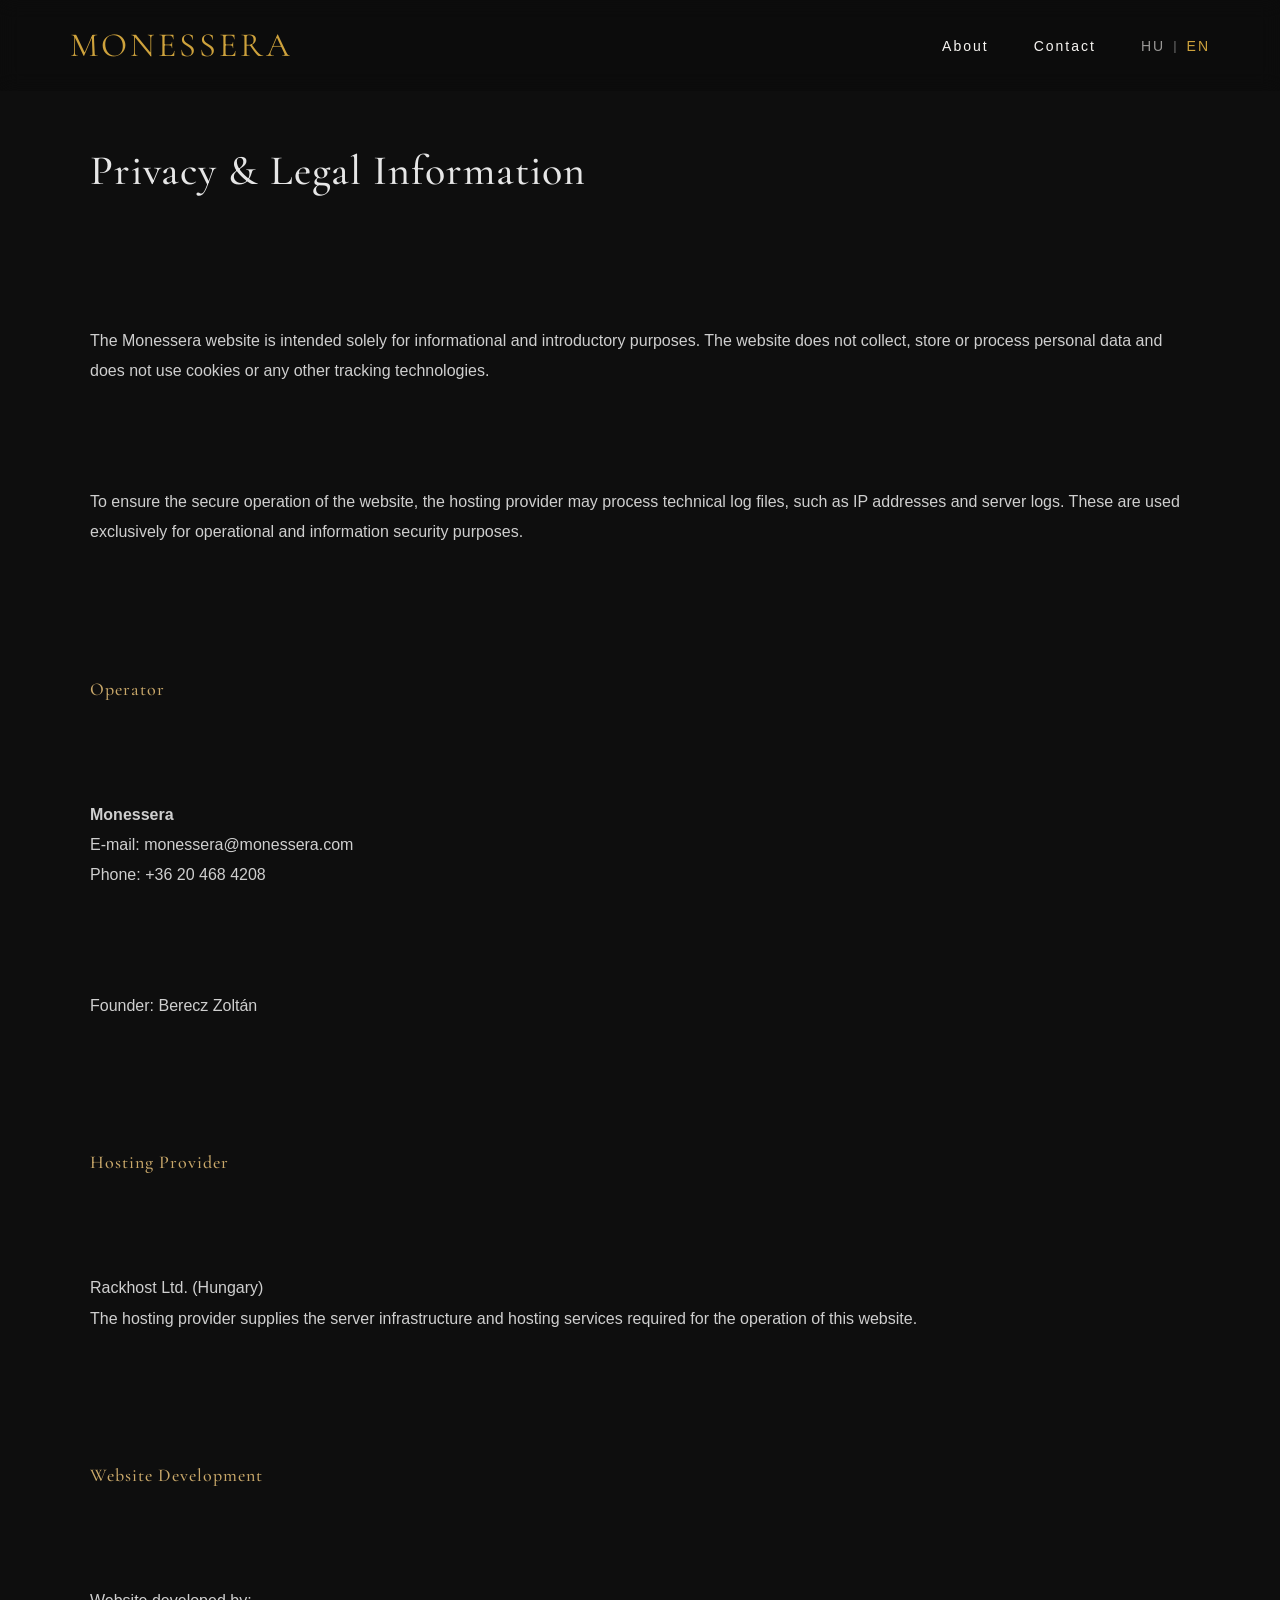
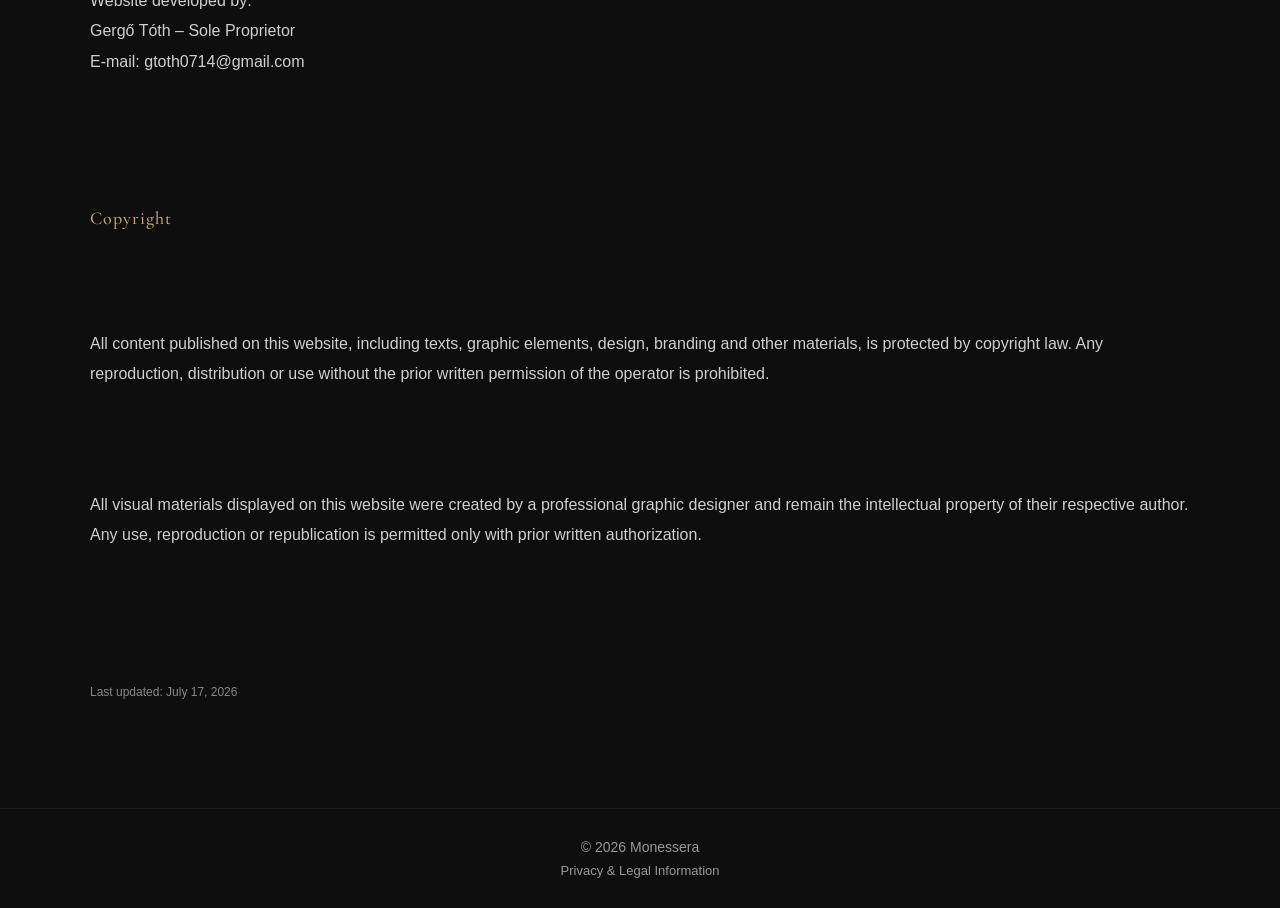
==== adatkezelesi-tajekoztato-en.html @ 2a82f2e4 "new text" ====
<!DOCTYPE html>
<html lang="en">

<head>
    <meta charset="UTF-8">
    <meta name="viewport" content="width=device-width, initial-scale=1.0">

    <title>Privacy & Legal Information | Monessera</title>

    <link rel="preconnect" href="https://fonts.googleapis.com">
    <link rel="preconnect" href="https://fonts.gstatic.com" crossorigin>

    <link href="https://fonts.googleapis.com/css2?family=Cormorant+Garamond:wght@400;500;600&family=Montserrat:wght@300;400;500&display=swap" rel="stylesheet">

    <link rel="stylesheet" href="style.css">
</head>

<body>

<nav>

    <div class="logo">MONESSERA</div>

    <div class="nav-right">

        <ul>
            <li><a href="english.html#about">About</a></li>
            <li><a href="english.html#contact">Contact</a></li>
        </ul>

        <div class="language-switch">
            <a href="adatkezelesi-tajekoztato.html">HU</a>
            <span>|</span>
            <a href="adatkezelesi-tajekoztato-en.html" class="active">EN</a>
        </div>

    </div>

</nav>

<section class="legal">

    <div class="container1">

        <h1>Privacy & Legal Information</h1>

        <p>
            The Monessera website is intended solely for informational and
            introductory purposes. The website does not collect, store or
            process personal data and does not use cookies or any other
            tracking technologies.
        </p>

        <p>
            To ensure the secure operation of the website, the hosting provider
            may process technical log files, such as IP addresses and server
            logs. These are used exclusively for operational and information
            security purposes.
        </p>

        <h2>Operator</h2>

        <p>
            <strong>Monessera</strong><br>
            E-mail: monessera@monessera.com<br>
            Phone: +36 20 468 4208
        </p>

        <p>
            Founder: Berecz Zoltán
        </p>

        <h2>Hosting Provider</h2>

        <p>
            Rackhost Ltd. (Hungary)<br>
            The hosting provider supplies the server infrastructure and hosting
            services required for the operation of this website.
        </p>

        <h2>Website Development</h2>

        <p>
            Website developed by:<br>
            Gergő Tóth – Sole Proprietor<br>
            E-mail: gtoth0714@gmail.com
        </p>

        <h2>Copyright</h2>

        <p>
            All content published on this website, including texts, graphic
            elements, design, branding and other materials, is protected by
            copyright law. Any reproduction, distribution or use without the
            prior written permission of the operator is prohibited.
        </p>

        <p>
            All visual materials displayed on this website were created by a
            professional graphic designer and remain the intellectual property
            of their respective author. Any use, reproduction or republication
            is permitted only with prior written authorization.
        </p>

        <p class="small">
            Last updated: July 17, 2026
        </p>

    </div>

</section>

<footer>

    <div class="footer-inner">

        <span>© 2026 Monessera</span>

        <a href="adatkezelesi-tajekoztato-en.html">
            Privacy & Legal Information
        </a>

    </div>

</footer>

</body>

</html>
---- style.css ----
:root{

    --gold:#CEA23C;

    --black:#0E0E0E;

    --white:#ffffff;

    --bg:#F7F5F2;

    --text:#222;

}

*{

    margin:0;

    padding:0;

    box-sizing:border-box;

}

html{

    scroll-behavior:smooth;

}

body{

    font-family: "Inter", sans-serif;

    background:var(--bg);

    color:var(--text);

}

h1, h2, .logo{
    font-family: "Cormorant Garamond", serif;
}

p, a, li{
    font-family: "Inter", sans-serif;
    font-weight: 300;
}

img{

    width:100%;

    display:block;

}

nav{

    position:fixed;

    top:0;

    width:100%;

    padding:25px 70px;

    display:flex;

    justify-content:space-between;

    align-items:center;

    z-index:100;

    background:rgba(0,0,0,.10);

    backdrop-filter:blur(10px);

}

.logo{

    color:var(--gold);

    font-size:34px;

    letter-spacing:3px;

}

.nav-right{
    display:flex;
    align-items:center;
    gap:45px;
}

.language-switch{
    display:flex;
    align-items:center;
    gap:8px;
    font-size:13px;
    letter-spacing:2px;
}

.language-switch a{
    opacity: .6;
}

.language-switch a.active{
    opacity: 1;
    color: var(--gold);
    font-weight: 500;
}

.language-switch a:hover{
    color:var(--gold);
}

.language-switch span{
    color:rgba(255,255,255,.4);
}

nav ul{

    display:flex;

    list-style:none;

    gap:45px;

}

nav a{
    color:#F7F5F2;
    text-decoration:none;
    letter-spacing:2px;
    font-size:14px;
    position:relative;
    transition: color .35s ease;
}

nav a::after{
    content:"";
    position:absolute;
    left:0;
    bottom:-6px;
    width:0%;
    height:1px;
    background:#CEA23C;
    transition: width .35s ease;
}

nav a:hover{
    color:#CEA23C;
}

nav a:hover::after{
    width:100%;
}

.hero{

    position:relative;

    min-height:100vh;

    max-width: 100%;

    display:flex;

    align-items:center;

    justify-content:center;

    overflow:hidden;

    background:#0E0E0E;

}

.hero::before{
    content:"";
    position:absolute;
    inset:0;
    background: url("assets/buscard.png") center / cover no-repeat;
    opacity: .15;
    filter: contrast(1.1) saturate(0.8);
    transform: scale(1.08);
}

.overlay{

    position:absolute;

    inset:0;

    background:
    linear-gradient(
    180deg,     
    rgba(0,0,0,.15),    
    rgba(0,0,0,.55)
    );

}

.hero-content{

    position:relative;

    text-align:center;

    color:#F7F5F2;

    z-index:5;

}

.hero h1{

    color:var(--gold);

    font-size:110px;

    letter-spacing:8px;

}

.hero h2{

    font-size:48px;

    margin:20px 0;

    font-weight:400;

    padding-bottom: 80px;

    padding-top: 20px;

}

.hero p{

    max-width:600px;

    margin:auto;

    line-height:1.9;

    color:#ddd;

}

.discover{

    display:inline-block;

    margin-top:45px;

    color:var(--gold);

    text-decoration:none;

    border-bottom:1px solid var(--gold);

    padding-bottom:6px;

}

.content-background{
    position: relative;
    overflow: hidden;
}

.content-background::before{
    content: "";

    position: absolute;
    inset: 0;

    background: url("assets/gorog.png")
                center center / contain
                repeat;

    opacity: 0.3;

    z-index: 0;
}

.content-background > *{
    position: relative;
    z-index: 1;
}

.quote{

    padding:180px 20px;

    text-align:center;

}

.quote h2{

    font-size:60px;

    max-width:900px;

    margin:auto;

    color: #0E0E0E;

}

.about{

    padding:180px 10%;

}

.about .container {
    max-width: 1300px;
    margin: auto;
    padding: 0 40px;
}

.about-content {
    display: grid;
    grid-template-columns: 1fr 1fr;
    gap: 90px;
    align-items: start;
}

.about-founder,
.about-credo {
    text-align: center;
}

.container1 {
    
    gap: 90px;

    align-items: flex-start;

    display: flex;

    flex-direction: column;

    padding:25px 70px;
}

.about h2{

    font-size:42px;

    color:var(--gold);

    margin-bottom:25px;

    font-weight: 400;

    letter-spacing: 1px;
}

.about h3 {
    font-size: 18px;
    font-weight: 500;
    margin-bottom: 35px;
    color:#0E0E0E;
}

.about p{

    line-height:1.9;

    margin-bottom:20px;

    font-size: 18px;

}

.quote {
    font-family: "Cormorant Garamond", serif;
    font-size: 22px;
    line-height: 1.8;
    color: #0E0E0E;
}


/* kis elegáns elválasztó */

.about-credo {
    border-left: 1px solid rgba(0,0,0,0.12);
    padding-left: 60px;
}


/* kép */

.about-right {
    margin-top: 75px;
    text-align: center;
}

.brand-img {
    max-width: 550px;
    width: 100%;
}

@media (max-width: 768px) {

    .about {
        padding: 70px 0;
    }

    .about .container {
        padding: 0 15px;
    }


    .about-content {
        grid-template-columns: 1fr;
        gap: 70px;
    }


    .about-credo {
        border-left: none;
        border-top: 1px solid rgba(0,0,0,0.12);
        padding-left: 0;
        padding-top: 60px;
    }


    .about h2 {
        font-size: 32px;
    }


    .quote {
        font-size: 18px;
        line-height: 1.7;
    }


    .about-right {
        margin-top: 50px;
    }

}

.brands{

    padding:160px 10%;

}

.brand{

    display:grid;

    grid-template-columns:1fr 1fr;

    gap:80px;

    align-items:center;

    margin-bottom:180px;

}

.about,
.brands {
    opacity: 0;
    transform: translateY(80px);
    filter: blur(2px);
    transition: all 1.2s cubic-bezier(0.22, 1, 0.36, 1);
}

.about.show,
.brands.show {
    opacity: 1;
    transform: translateY(0);
    filter: blur(0);
}

.reverse img{

    order:2;

}

.reverse div{

    order:1;

}

.brand h2{

    font-size:54px;

    color:#D8B45B;

    margin-bottom:25px;

}

.brand p {

    line-height:1.9;

    margin-bottom:20px;

    font-size: 24px;

}

.contact{

    background:var(--black);

    color:#D8B45B;

    text-align: center;

    padding:180px 20px;

    -webkit-text-size-adjust: 100%;

}

.contact h2{

    font-size:70px;

    color:var(--gold);

    margin-bottom:40px;

}

.contact p{

    margin-bottom:15px;
    color:#D8B45B;
    line-height: 1.9;

}

.contact a{
    color:#D8B45B;
    text-decoration: none;
    display: inline-block;
    transition: transform .4s cubic-bezier(0.22, 1, 0.36, 1);
}

.contact a:hover{
    color: var(--gold);
    transform: translateY(-4px);
}

footer{

    background:var(--black);

    color:#999;

    text-align:center;

    padding:30px;

    font-size: 14px;

    border-top:1px solid rgba(255,255,255,.08);

}

.footer-inner {
    display: flex;
    flex-direction: column;
    gap: 8px;
    align-items: center;
}

footer a {
    color:#999;
    text-decoration: none;
    font-size: 13px;
    transition: 0.2s;
}

footer a:hover {
    color: #CEA23C;
}

.brand-img{
    width: 100%;
    max-width: 550px;
    height: auto;
    display: block;
    margin: 0 auto;
    border-radius: 2px;
    object-fit: cover;
    box-shadow: 0 20px 60px rgba(0,0,0,.15);
}

.legal {
    padding: 120px 20px 80px;
    background: #0E0E0E;
    color: #e6e6e6;
}

.legal .container {
    max-width: 800px;
    margin: 0 auto;
}

.legal h1 {
    font-size: 42px;
    font-weight: 500;
    margin-bottom: 30px;
    letter-spacing: 1px;
}

.legal h2 {
    margin-top: 40px;
    font-size: 18px;
    font-weight: 500;
    letter-spacing: 1px;
    color: #c9a86a; /* gold accent */
}

.legal p {
    font-weight: 300;
    line-height: 1.9;
    margin-top: 10px;
    color: #cfcfcf;
}

.legal .small {
    margin-top: 40px;
    font-size: 12px;
    color: #888;
}

@media (max-width: 1024px){

    nav{
        padding: 22px 40px;
    }

    .logo {
        font-size: 30px;
    }

    .hero h1{
        font-size: 90px;
        letter-spacing: 7px;
    }

    .hero h2{
        font-size: 42px;
    }

    .hero p{
        font-size:18px;
        line-height:1.9;
        max-width:620px;
    }

    .quote h2{
        font-size: 52px;
    }

    .about h2,
    .brand h2,
    .contact h2{
        font-size:52px;
    }

    .about p,
    .brand p{
        font-size:18px;
        line-height:1.9;
    }

    .container,
    .brand{
        gap: 60px;
    }

    .about,
    .brands{
        padding: 120px 8%;
    }

    .brand {
        display: flex;
        flex-direction: column;
        text-align: center;
    }

    .brand-img{
        max-width: 520px;
    }

    .reverse img{
        order:1;
    }

    .reverse div{
        order:2;
    }
}

@media (max-width: 768px){

    /* NAV */
    nav{
        padding: 18px 20px;
    }

    .content-background::before{

        opacity: 0.4;

    }

    nav ul{
        display: none;
    }

    .language-switch{
        font-size: 11px;
        letter-spacing: 2px;
    }

    .logo{
        font-size:28px;
    }

    /* HERO */
    .hero h1{
        font-size: 56px;
        letter-spacing: 4px;
    }

    .hero h2{
        font-size: 30px;
        margin: 18px 0;
    }

    .hero p{
        font-size: 17px;
        line-height: 1.8;
        padding: 0 10px;
    }

    .quote h2{
        font-size: 34px;
        line-height: 1.4;
    }

    /* SECTIONS */
    .about,
    .brands{
        padding: 90px 20px;
    }

    .container,
    .brand{
        grid-template-columns: 1fr;
        gap: 40px;
    }

    .about h2,
    .brand h2{
        font-size: 42px;
    }

    .about p,
    .brand p{
        font-size:18px;
        line-height:1.9;
    }

    .brand {
        display: flex;
        flex-direction: column;
        text-align: center;
    }

    /* IMAGES */
    .brand-img{
        max-width: 450px;
    }

    .contact h2{
        font-size: 38px;
    }

    .contact p{
        font-size: 17px;
    }

    /* FOOTER */
    footer{
        font-size: 13px;
    }

    .reverse img{
        order:1;
    }

    .reverse div{
        order:2;
    }
}
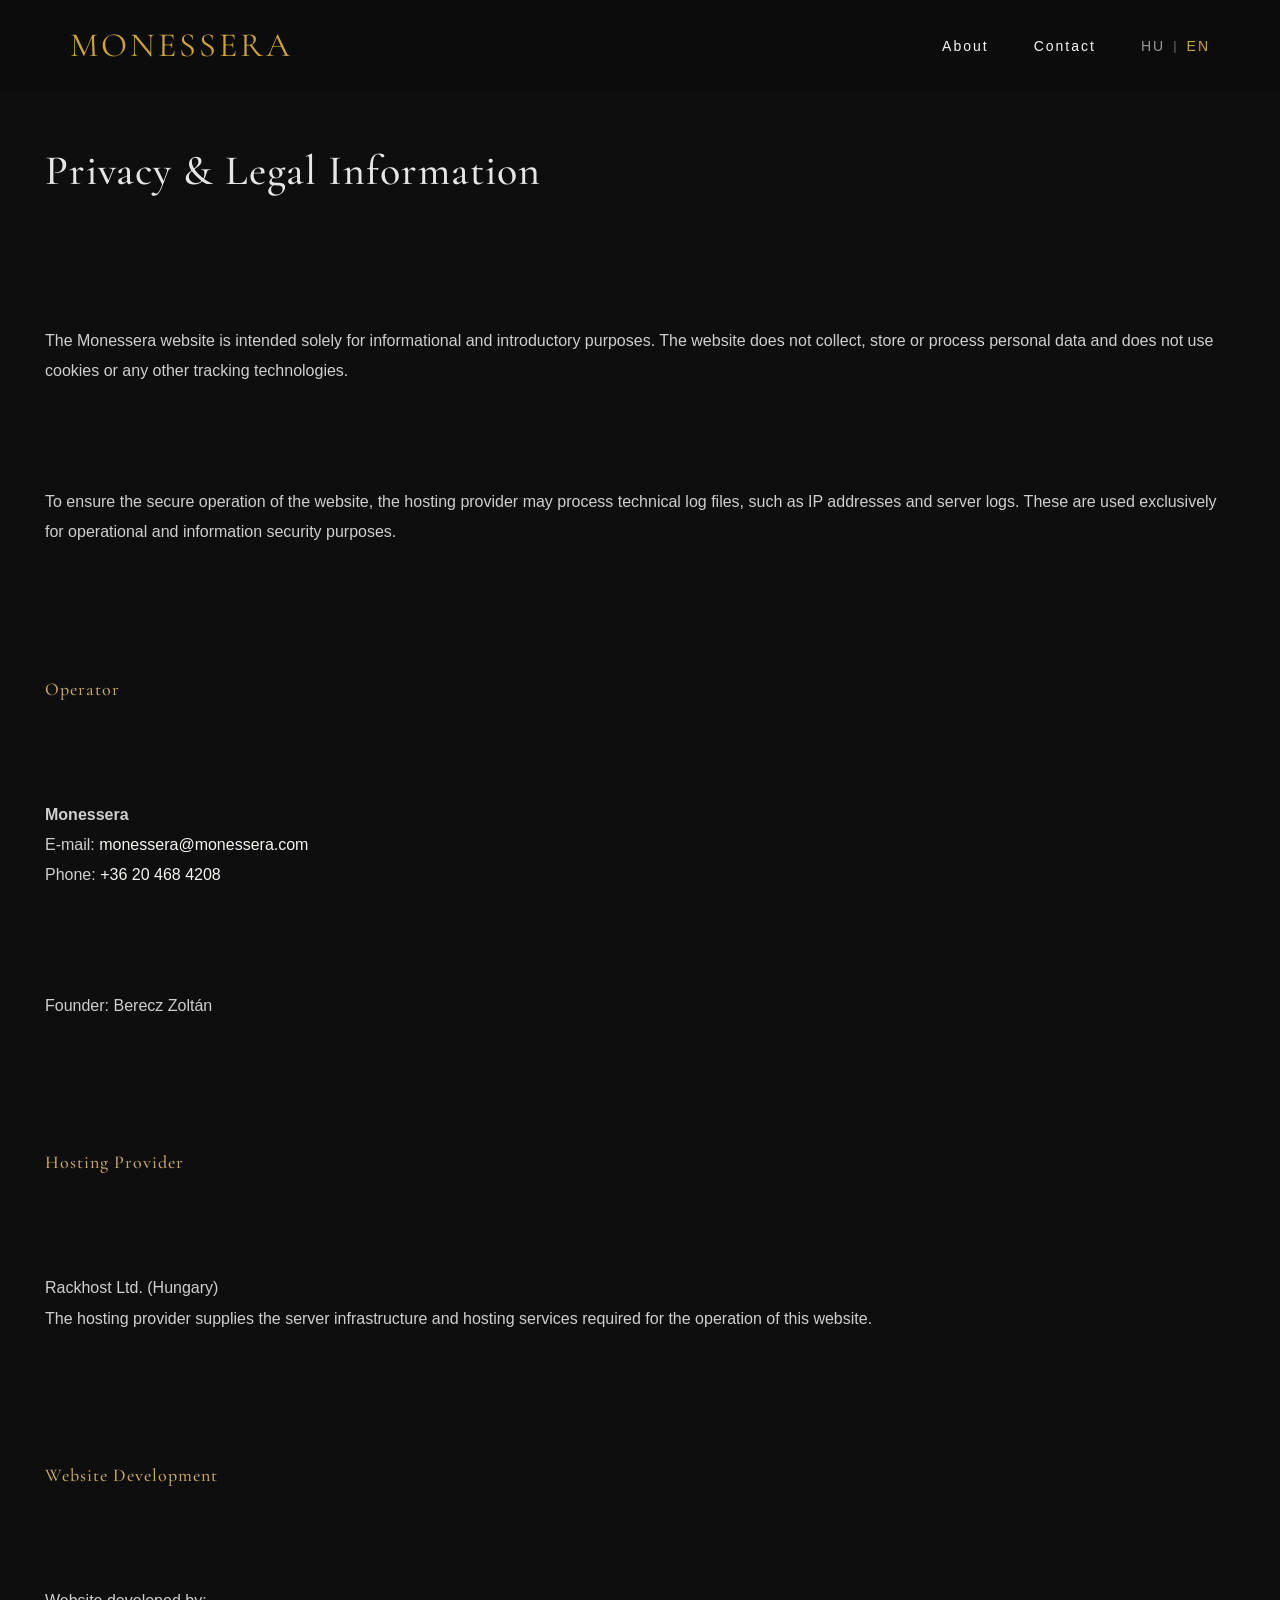
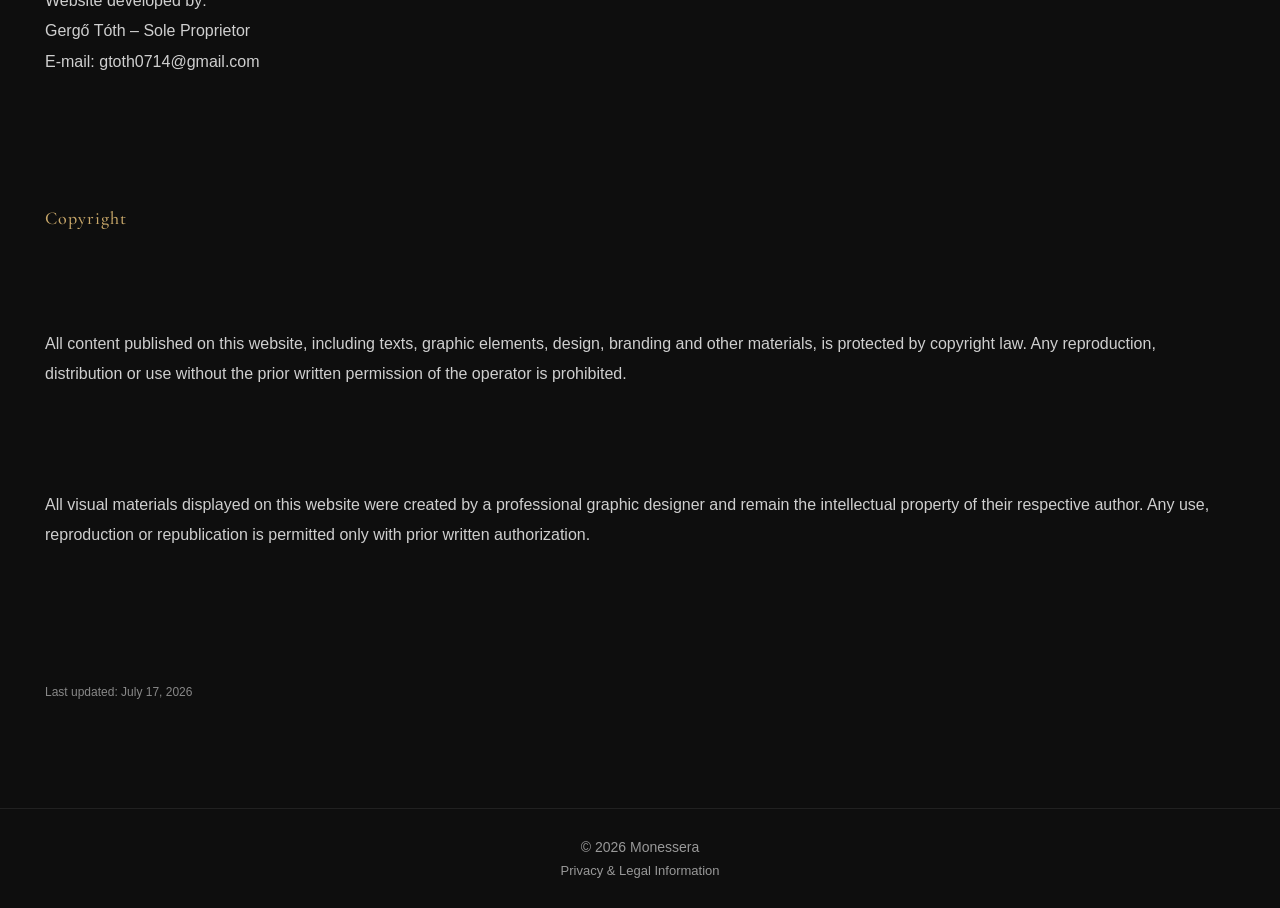
==== commit 13b0d895: "new text" ====
--- a/adatkezelesi-tajekoztato-en.html
+++ b/adatkezelesi-tajekoztato-en.html
@@ -62,8 +62,8 @@
 
         <p>
             <strong>Monessera</strong><br>
-            E-mail: monessera@monessera.com<br>
-            Phone: +36 20 468 4208
+            E-mail: <a href="mailto:monessera@monessera.com">monessera@monessera.com</a><br>
+            Phone: <a href="tel:+36204684208">+36 20 468 4208</a>
         </p>
 
         <p>
--- a/style.css
+++ b/style.css
@@ -347,7 +347,13 @@
 
     flex-direction: column;
 
-    padding:25px 70px;
+    padding:25px;
+}
+
+.container1 a {
+        text-decoration: none;
+        color: #F7F5F2;
+
 }
 
 .about h2{
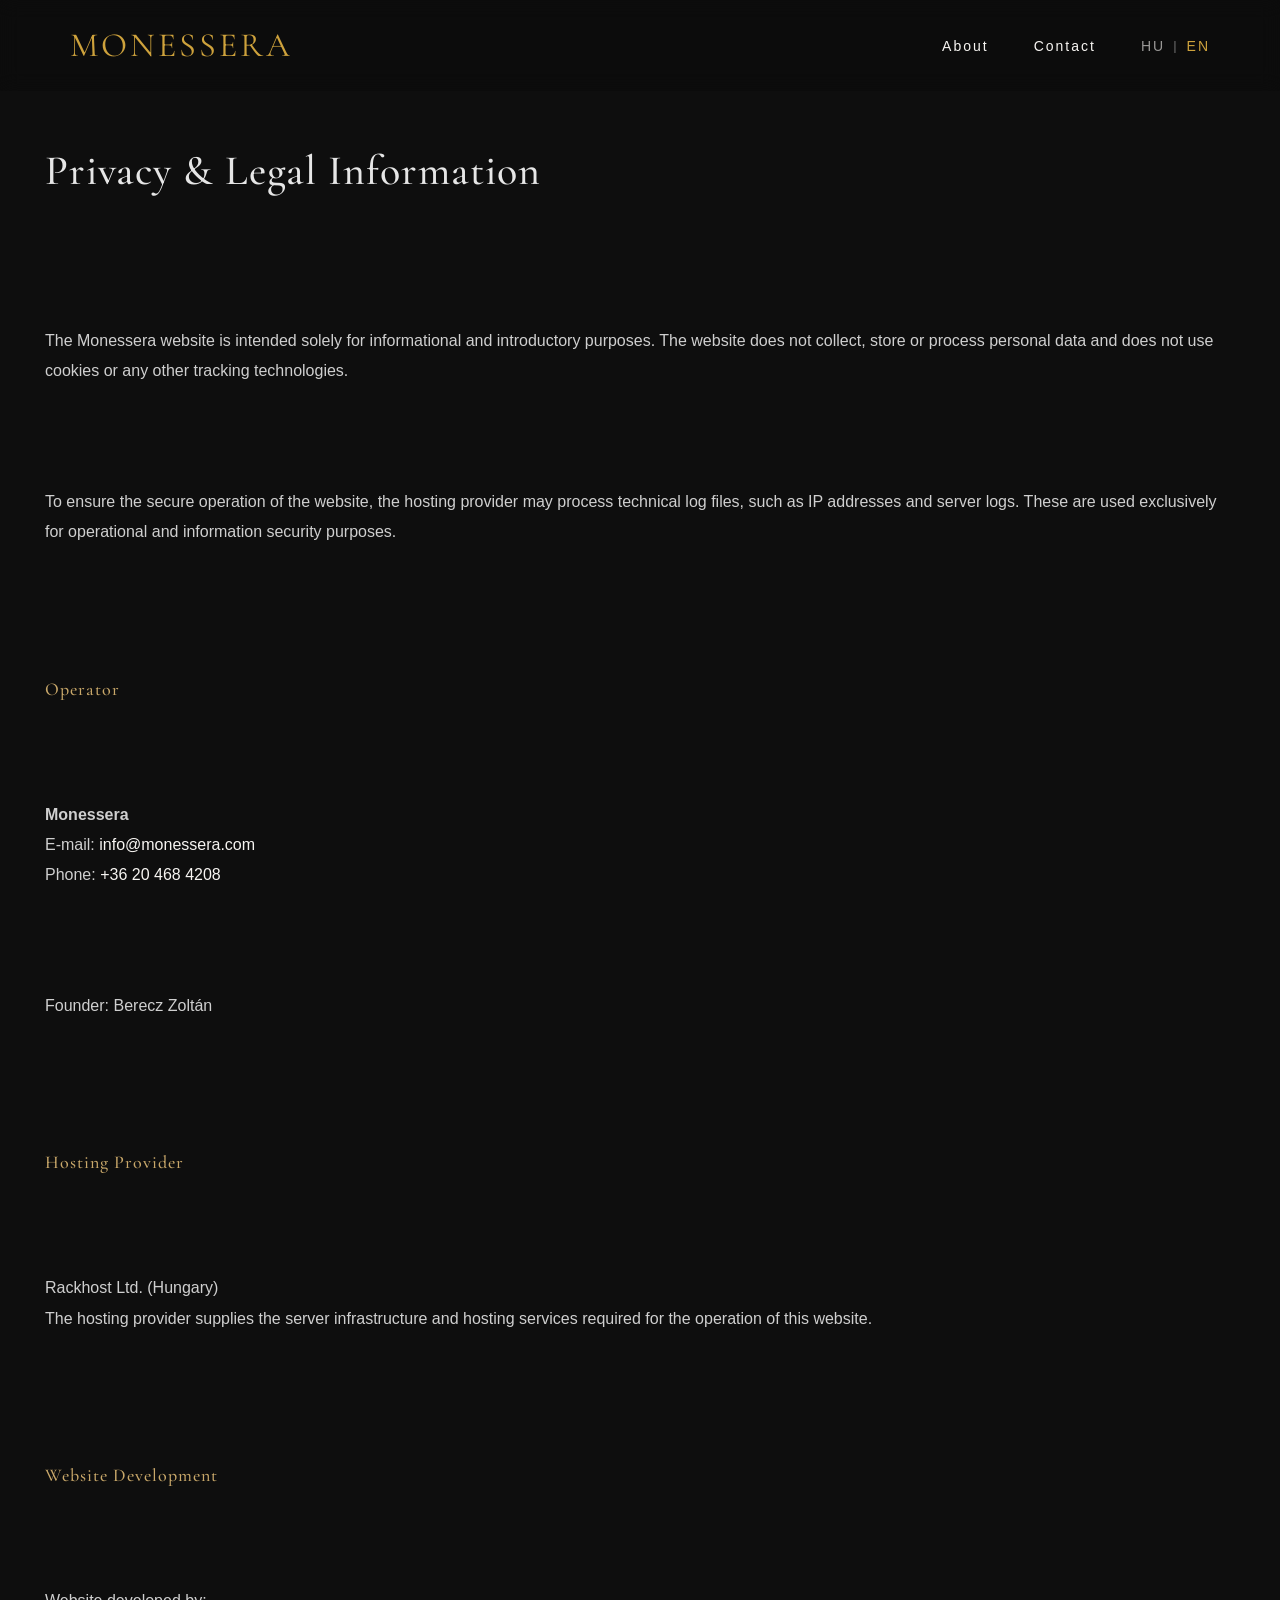
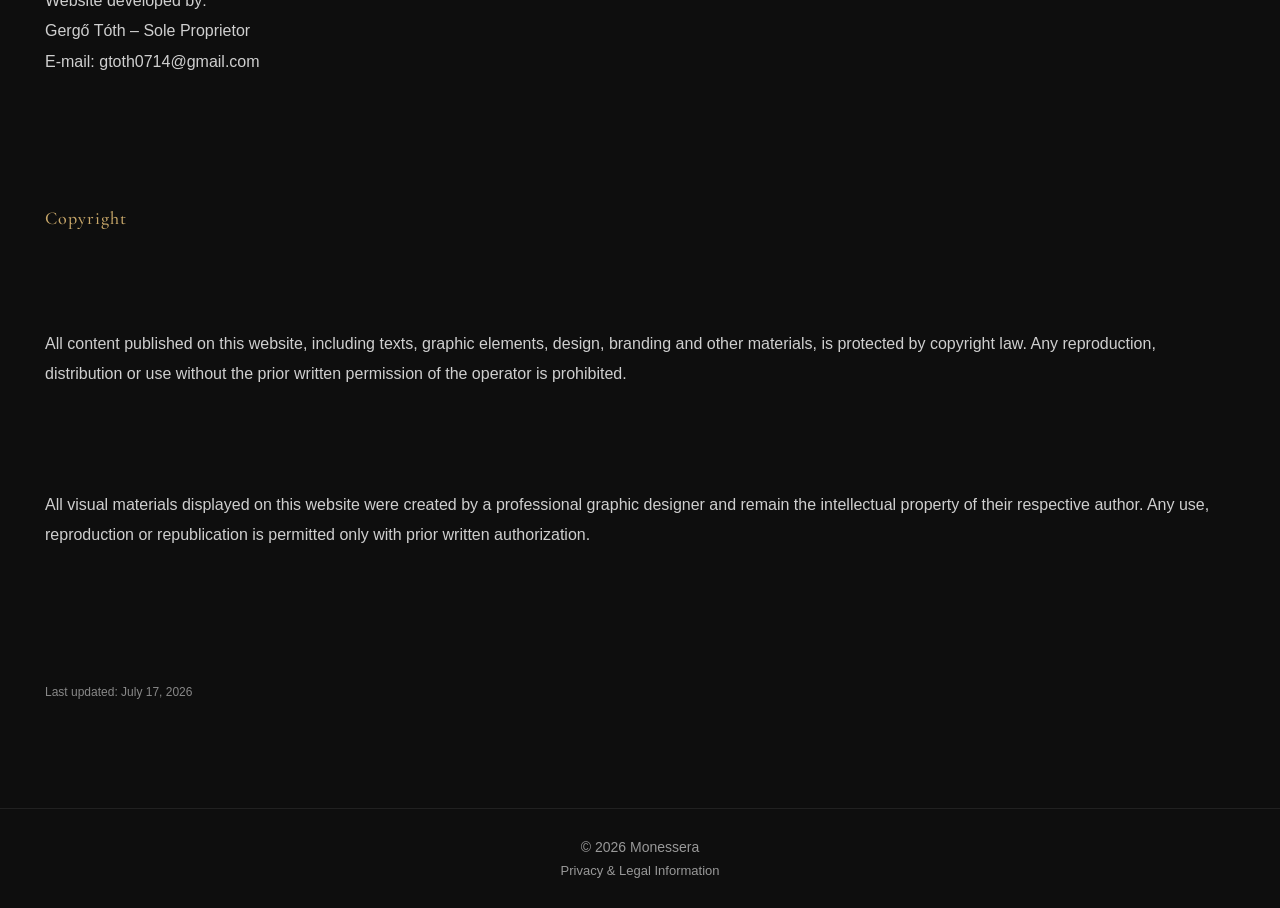
==== commit 0106bede: "gorog-background" ====
--- a/adatkezelesi-tajekoztato-en.html
+++ b/adatkezelesi-tajekoztato-en.html
@@ -62,7 +62,7 @@
 
         <p>
             <strong>Monessera</strong><br>
-            E-mail: <a href="mailto:monessera@monessera.com">monessera@monessera.com</a><br>
+            E-mail: <a href="mailto:monessera@monessera.com">info@monessera.com</a><br>
             Phone: <a href="tel:+36204684208">+36 20 468 4208</a>
         </p>
 
--- a/style.css
+++ b/style.css
@@ -183,10 +183,33 @@
     content:"";
     position:absolute;
     inset:0;
-    background: url("assets/buscard.png") center / cover no-repeat;
-    opacity: .15;
-    filter: contrast(1.1) saturate(0.8);
-    transform: scale(1.08);
+    background: url("assets/gorog-dark.png") center / cover no-repeat;
+    opacity: .05;
+    /*opacity: .15;*/
+    /*filter: contrast(1.1) saturate(0.8);*/
+    /*transform: scale(1.08);*/
+    z-index: 0; /*új sor*/
+}
+
+.hero > *{ /*új szekció*/
+    position: relative;
+    z-index: 1;
+}
+
+@media (max-width:768px){
+
+    .hero{
+        padding: 120px 20px;
+    }
+
+.hero::before{
+    background-image: url("assets/gorog-mobil.png");
+    background-size: 100% auto;
+    background-repeat: no-repeat;
+    background-position: center bottom;
+    opacity: .1;
+}
+
 }
 
 .overlay{
@@ -224,6 +247,8 @@
 
     letter-spacing:8px;
 
+    padding: 50px;
+
 }
 
 .hero h2{
@@ -296,6 +321,8 @@
 .quote{
 
     padding:180px 20px;
+
+    padding-bottom: 250px;
 
     text-align:center;
 
@@ -386,11 +413,14 @@
 
 }
 
-.quote {
+.quote1 {
     font-family: "Cormorant Garamond", serif;
     font-size: 22px;
     line-height: 1.8;
     color: #0E0E0E;
+}
+.showcase-text h2{
+    font-size: 36px;
 }
 
 
@@ -444,9 +474,12 @@
     }
 
 
-    .quote {
-        font-size: 18px;
+    .quote1 {
+        font-size: 21px;
         line-height: 1.7;
+    }
+    .showcase-text h2 {
+        font-size: 36px;
     }
 
 
@@ -525,6 +558,9 @@
 
 .contact{
 
+    position: relative;
+    overflow: hidden;
+
     background:var(--black);
 
     color:#D8B45B;
@@ -537,13 +573,57 @@
 
 }
 
+.contact::before{
+    content:"";
+    position:absolute;
+    inset:0;
+    background: url("assets/gorog-dark.png") center / cover no-repeat;
+    opacity: .15;
+    z-index: 0;
+    filter: brightness(.55);
+}
+
+.contact > *{
+    position: relative;
+    z-index: 1;
+}
+
+@media (max-width:768px){
+
+    .contact{
+        padding: 120px 20px;
+    }
+
+.contact::before{
+    background-image: url("assets/gorog-mobil.png");
+    background-size: 100% auto;
+    background-repeat: no-repeat;
+    background-position: center bottom;
+    opacity: .25;
+}
+
+}
+
+.contact::after{
+    content:"";
+    position:absolute;
+    inset:0;
+
+    background:linear-gradient(
+        rgba(0,0,0,.45),
+        rgba(0,0,0,.65)
+    );
+
+    z-index:0;
+}
+
 .contact h2{
 
-    font-size:70px;
+    font-size:80px;
 
     color:var(--gold);
 
-    margin-bottom:40px;
+    margin-bottom:100px;
 
 }
 
@@ -677,7 +757,7 @@
     }
 
     .quote h2{
-        font-size: 52px;
+        font-size: 40px;
     }
 
     .about h2,
@@ -764,8 +844,12 @@
         padding: 0 10px;
     }
 
+    .quote {
+        padding:140px 20px;
+    }
+
     .quote h2{
-        font-size: 34px;
+        font-size: 40px;
         line-height: 1.4;
     }
 
@@ -823,4 +907,116 @@
     .reverse div{
         order:2;
     }
+}
+
+.brand-showcase{
+    max-width:1200px;
+    margin:120px auto;
+    padding:0 40px;
+    margin-top: 100px;
+}
+
+.showcase-row{
+    display:flex;
+    align-items:center;
+    justify-content:space-between;
+    gap:80px;
+    margin-top:250px;
+}
+
+.showcase-row.reverse{
+    flex-direction:row-reverse;
+}
+
+.showcase-image,
+.showcase-text{
+    flex:1;
+}
+
+.showcase-image{
+    display:flex;
+}
+
+.showcase-row .showcase-image{
+    justify-content:flex-start;
+}
+
+.showcase-row.reverse .showcase-image{
+    justify-content:flex-end;
+}
+
+.brand-img{
+    max-width:525px;
+    width:100%;
+    display:block;
+}
+
+
+@media (max-width:768px){
+
+    .showcase-row,
+    .showcase-row.reverse{
+        flex-direction:column;
+        gap:40px;
+        margin-top:100px;
+    }
+
+    .showcase-image{
+        justify-content:center !important;
+    }
+
+    .showcase-text{
+        min-height:auto;
+        text-align:center;
+    }
+.brand-showcase {
+    max-width: 1400px;
+    padding: 0 25px;
+    margin-top: 50px;
+}
+
+}
+
+.brand-showcase {
+    max-width: 1400px;
+    margin: 70px auto;
+    padding: 0 50px;
+    margin-top: 150px;
+}
+
+
+.showcase-image,
+.showcase-text {
+    flex: 1;
+}
+
+.showcase-image {
+    display: flex;
+    justify-content: center;
+}
+
+.brand-img {
+    width: 100%;
+    max-width: 500px;
+    height: auto;
+    display: block;
+}
+
+.showcase-text h2 {
+    margin-bottom: 20px;
+    text-align: center;
+}
+
+.showcase-text h3 {
+    margin-bottom: 30px;
+    text-align: center;
+}
+
+.showcase-text .quote {
+    max-width: 550px;
+    line-height: 1.9;
+}
+
+.quote1 {
+    padding:90px 20px;
 }
